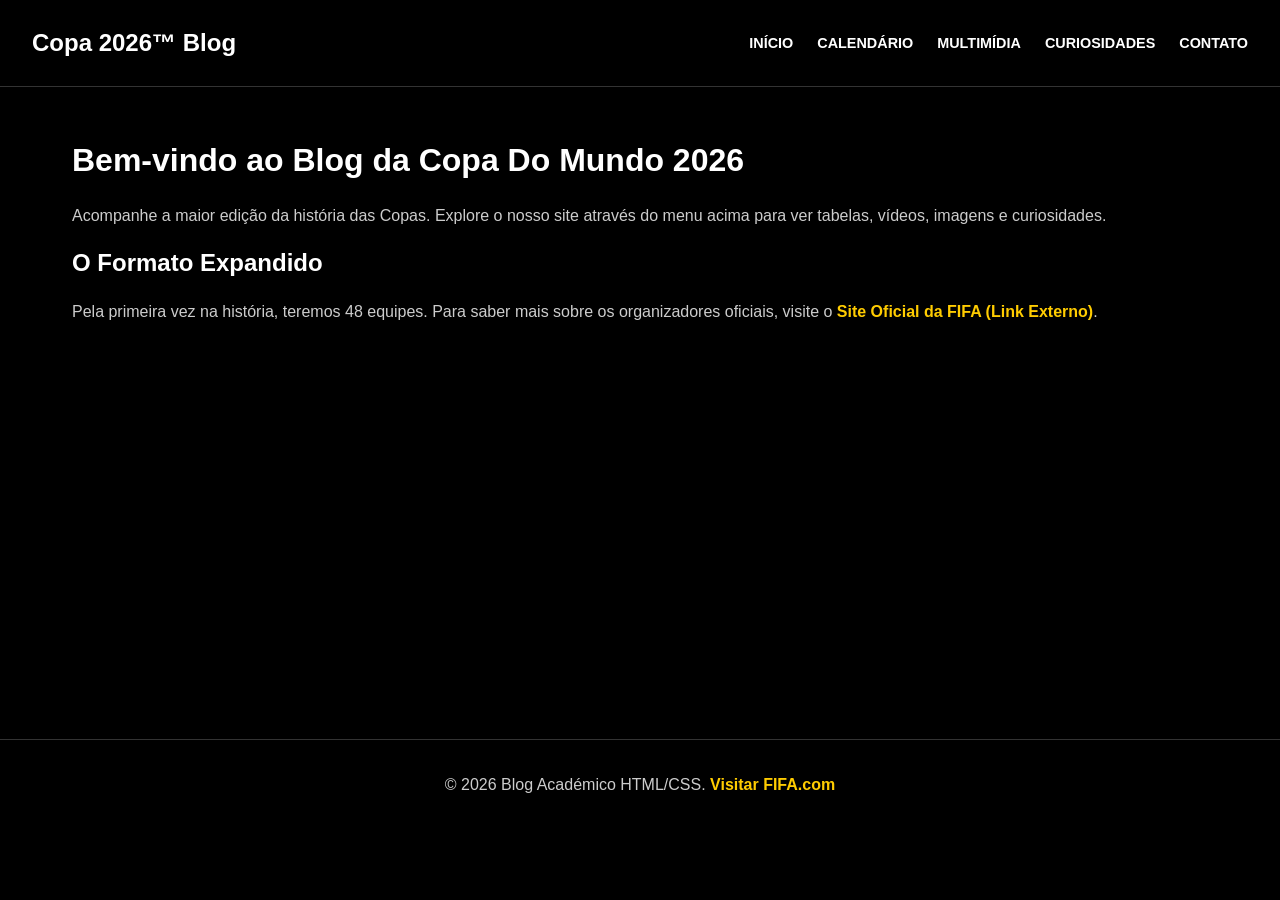
==== index.html @ 53e59e72 "subindo novas pastas(img,estilos) e correcao de palavras" ====
<!DOCTYPE html>
<html lang="pt-PT">
<head>
    <meta charset="UTF-8">
    <meta name="viewport" content="width=device-width, initial-scale=1.0">
    <title>Início | FIFA World Cup 2026™</title>
    <link rel="stylesheet" href="estilos/style.css">
</head>
<body>
    <header>
        <div class="logo">Copa 2026™ Blog</div>
        <nav aria-label="Navegação Principal">
            <a href="index.html">Início</a>
            <a href="calendario.html">Calendário</a>
            <a href="multimidia.html">Multimídia</a>
            <a href="curiosidades.html">Curiosidades</a>
            <a href="contato.html">Contato</a>
        </nav>
    </header>

    <main class="container">
        <h1>Bem-vindo ao Blog da Copa Do Mundo 2026</h1>
        <p>Acompanhe a maior edição da história das Copas. Explore o nosso site através do menu acima para ver tabelas, vídeos, imagens e curiosidades.</p>
        
        <article>
            <h2>O Formato Expandido</h2>
            <p>Pela primeira vez na história, teremos 48 equipes. Para saber mais sobre os organizadores oficiais, visite o <a href="https://www.fifa.com" target="_blank" class="text-link">Site Oficial da FIFA (Link Externo)</a>.</p>
        </article>
    </main>

    <footer>
        <p>&copy; 2026 Blog Académico HTML/CSS. <a href="https://www.fifa.com" target="_blank" class="text-link">Visitar FIFA.com</a></p>
    </footer>

    <div vw class="enabled">
        <div vw-access-button class="active"></div>
        <div vw-plugin-wrapper>
            <div class="vw-plugin-top-wrapper"></div>
        </div>
    </div>
    <script src="https://vlibras.gov.br/app/vlibras-plugin.js"></script>
    <script>new window.VLibras.Widget('https://vlibras.gov.br/app');</script>
</body>
</html>
---- estilos/style.css ----
/* Reset básico e tipografia */
* {
    margin: 0;
    padding: 0;
    box-sizing: border-box;
}

body {
    font-family: -apple-system, BlinkMacSystemFont, 'Segoe UI', Roboto, Helvetica, Arial, sans-serif;
    background-color: #000000;
    color: #ffffff;
    line-height: 1.6;
}

/* Acessibilidade de Teclado (Foco) */
a:focus, button:focus, input:focus, textarea:focus, select:focus {
    outline: 3px solid #ffcc00; /* Contraste alto para navegação por teclado */
    outline-offset: 2px;
}

/* Cabeçalho e Navegação */
header {
    background-color: #000000;
    padding: 1.5rem 2rem;
    display: flex;
    justify-content: space-between;
    align-items: center;
    border-bottom: 1px solid #333;
    flex-wrap: wrap;
    gap: 1rem;
}

.logo {
    font-size: 1.5rem;
    font-weight: 800;
}

nav { display: flex; gap: 1.5rem; flex-wrap: wrap; }
nav a { color: #ffffff; text-decoration: none; font-size: 0.9rem; font-weight: 600; text-transform: uppercase; }
nav a:hover { color: #aaaaaa; }

/* Container Principal */
.container {
    max-width: 1200px;
    margin: 3rem auto;
    padding: 0 2rem;
    min-height: 60vh;
}

h1, h2, h3 { margin-bottom: 1rem; }
p { margin-bottom: 1rem; color: #cccccc; }
a.text-link { color: #ffcc00; text-decoration: none; font-weight: bold; }
a.text-link:hover { text-decoration: underline; }

/* Tabela */
table { width: 100%; border-collapse: collapse; margin-top: 2rem; }
th, td { border: 1px solid #333; padding: 1rem; text-align: left; }
th { background-color: #111; color: #fff; font-weight: bold; }
tr:nth-child(even) { background-color: #0a0a0a; }

/* Multimédia e Imagens */
img { max-width: 100%; height: auto; border-radius: 8px; margin-bottom: 1rem; border: 1px solid #333; }
.video-container {
    position: relative; padding-bottom: 56.25%; height: 0; overflow: hidden; margin-top: 1rem; border-radius: 8px;
}
.video-container iframe { position: absolute; top: 0; left: 0; width: 100%; height: 100%; }

/* Listas e Bookmarks */
.bookmark-nav { margin-bottom: 2rem; background: #111; padding: 1rem; border-radius: 8px; }
.bookmark-nav ul { list-style: none; display: flex; gap: 1rem; flex-wrap: wrap; }
.section-target { margin-top: 3rem; padding-top: 1rem; border-top: 1px dashed #333; }
ul.standard-list { margin-left: 2rem; margin-bottom: 1rem; color: #ccc; }
ul.standard-list li { margin-bottom: 0.5rem; }

/* Formulário */
form { display: flex; flex-direction: column; gap: 1.5rem; max-width: 600px; background: #111; padding: 2rem; border-radius: 8px; }
.form-group { display: flex; flex-direction: column; }
label { margin-bottom: 0.5rem; font-weight: 600; }
input, select, textarea { padding: 0.8rem; background-color: #000; border: 1px solid #444; color: #fff; border-radius: 4px; font-family: inherit; }
.btn-group { display: flex; gap: 1rem; }
button { padding: 0.8rem 2rem; font-weight: 600; border-radius: 30px; cursor: pointer; border: none; transition: 0.2s; }
.btn-submit { background-color: #fff; color: #000; }
.btn-submit:hover { background-color: #ddd; }
.btn-reset { background-color: #333; color: #fff; }
.btn-reset:hover { background-color: #555; }

/* Rodapé */
footer { border-top: 1px solid #333; padding: 2rem; text-align: center; color: #666; margin-top: 4rem; }

/* Responsividade */
@media (max-width: 768px) {
    header { flex-direction: column; text-align: center; }
    nav { justify-content: center; }
    .btn-group { flex-direction: column; }
}
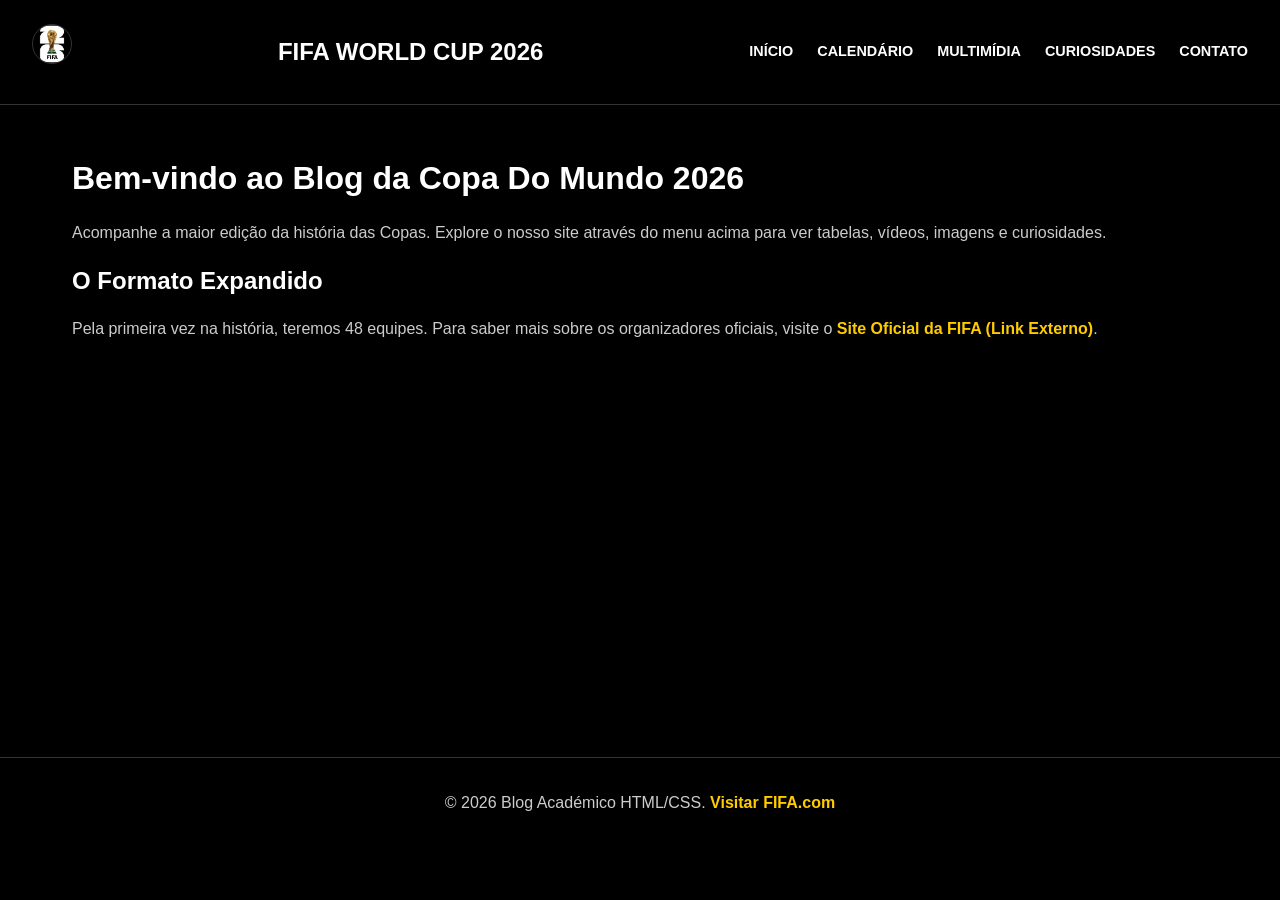
==== commit 71c63217: "subindo a insercao de imagens" ====
--- a/index.html
+++ b/index.html
@@ -5,10 +5,13 @@
     <meta name="viewport" content="width=device-width, initial-scale=1.0">
     <title>Início | FIFA World Cup 2026™</title>
     <link rel="stylesheet" href="estilos/style.css">
+    <link rel="icon" type="image/x-icon" href="img/images-removebg-preview.png">
+
 </head>
 <body>
     <header>
-        <div class="logo">Copa 2026™ Blog</div>
+        <img src="img/176026_imgbank_.png" alt="">
+        <div class="logo">FIFA WORLD CUP 2026</div>
         <nav aria-label="Navegação Principal">
             <a href="index.html">Início</a>
             <a href="calendario.html">Calendário</a>
--- a/estilos/style.css
+++ b/estilos/style.css
@@ -30,6 +30,12 @@
     gap: 1rem;
 }
 
+/*QUero Colocar uma imagem ao lado da logo no header e que nao fique grande*/
+header img {
+    height: 40px; /* Ajuste a altura conforme necessário */
+    width: auto; /* Mantém a proporção da imagem */
+}
+
 .logo {
     font-size: 1.5rem;
     font-weight: 800;
@@ -59,7 +65,7 @@
 tr:nth-child(even) { background-color: #0a0a0a; }
 
 /* Multimédia e Imagens */
-img { max-width: 100%; height: auto; border-radius: 8px; margin-bottom: 1rem; border: 1px solid #333; }
+img { max-width: 100%; height: auto; border-radius: 25px; margin-bottom: 1rem; border: 1px solid #333; }
 .video-container {
     position: relative; padding-bottom: 56.25%; height: 0; overflow: hidden; margin-top: 1rem; border-radius: 8px;
 }
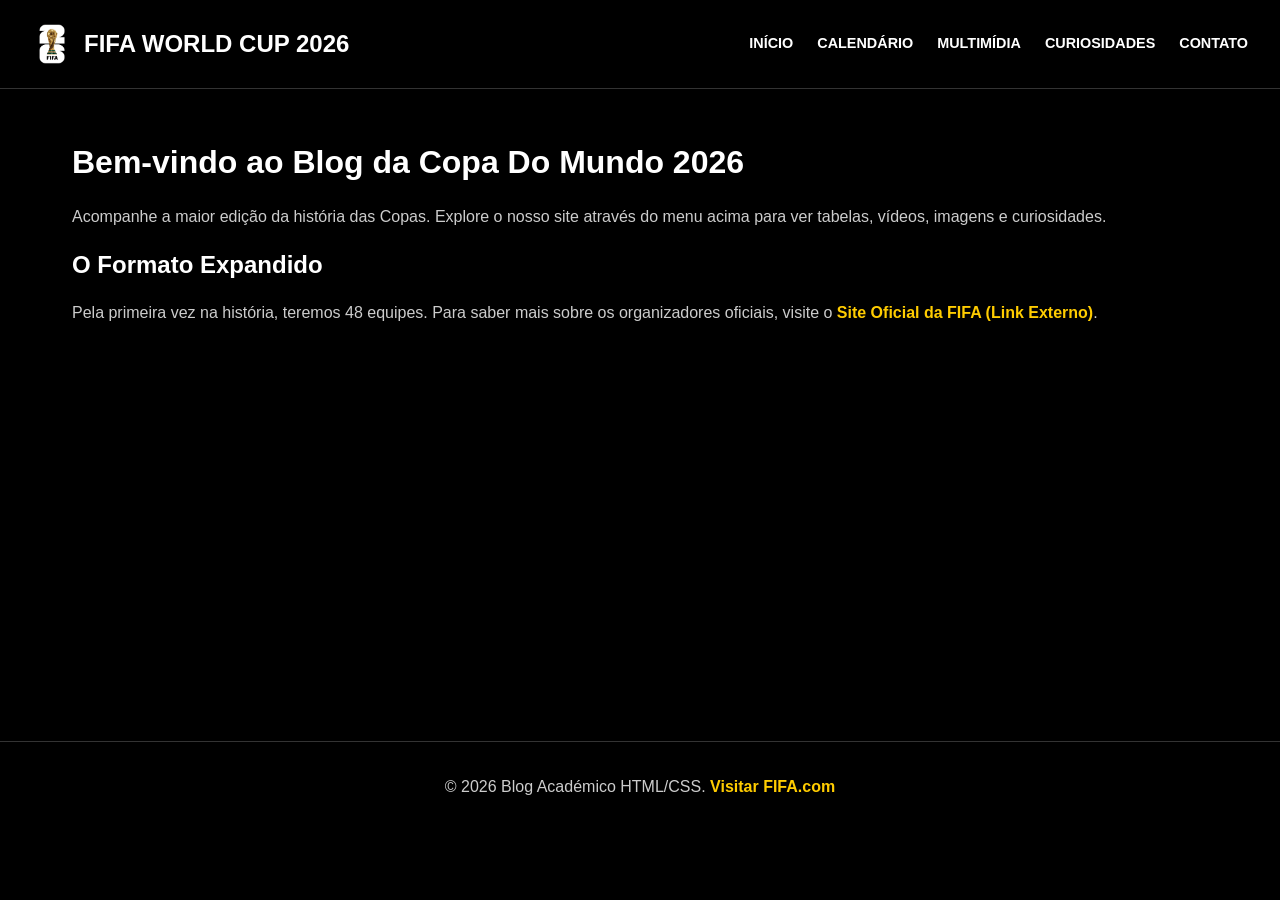
==== commit b1f19aa7: "site atualizado" ====
--- a/index.html
+++ b/index.html
@@ -10,8 +10,10 @@
 </head>
 <body>
     <header>
-        <img src="img/176026_imgbank_.png" alt="">
-        <div class="logo">FIFA WORLD CUP 2026</div>
+        <div class="logo">
+            <img src="img/176026_imgbank_.png" alt="Logo Oficial da Copa do Mundo 2026">
+            <span>FIFA WORLD CUP 2026</span>
+        </div>
         <nav aria-label="Navegação Principal">
             <a href="index.html">Início</a>
             <a href="calendario.html">Calendário</a>
--- a/estilos/style.css
+++ b/estilos/style.css
@@ -13,8 +13,13 @@
 }
 
 /* Acessibilidade de Teclado (Foco) */
-a:focus, button:focus, input:focus, textarea:focus, select:focus {
-    outline: 3px solid #ffcc00; /* Contraste alto para navegação por teclado */
+a:focus,
+button:focus,
+input:focus,
+textarea:focus,
+select:focus {
+    outline: 3px solid #ffcc00;
+    /* Contraste alto para navegação por teclado */
     outline-offset: 2px;
 }
 
@@ -30,20 +35,46 @@
     gap: 1rem;
 }
 
-/*QUero Colocar uma imagem ao lado da logo no header e que nao fique grande*/
-header img {
-    height: 40px; /* Ajuste a altura conforme necessário */
-    width: auto; /* Mantém a proporção da imagem */
-}
-
+/* Alinhamento da Logo e Texto */
 .logo {
     font-size: 1.5rem;
     font-weight: 800;
-}
-
-nav { display: flex; gap: 1.5rem; flex-wrap: wrap; }
-nav a { color: #ffffff; text-decoration: none; font-size: 0.9rem; font-weight: 600; text-transform: uppercase; }
-nav a:hover { color: #aaaaaa; }
+    display: flex;
+    align-items: center;
+    gap: 12px;
+    /* Espaço entre a imagem e o texto */
+}
+
+/* Controle de tamanho e remoção das bordas globais para a logo */
+.logo img {
+    height: 40px;
+    /* Ajuste a altura conforme necessário */
+    width: auto;
+    margin-bottom: 0;
+    /* Anula a margem da regra global de imagens */
+    border: none;
+    /* Anula a borda da regra global */
+    border-radius: 0;
+    /* Anula o arredondamento da regra global */
+}
+
+nav {
+    display: flex;
+    gap: 1.5rem;
+    flex-wrap: wrap;
+}
+
+nav a {
+    color: #ffffff;
+    text-decoration: none;
+    font-size: 0.9rem;
+    font-weight: 600;
+    text-transform: uppercase;
+}
+
+nav a:hover {
+    color: #aaaaaa;
+}
 
 /* Container Principal */
 .container {
@@ -53,49 +84,220 @@
     min-height: 60vh;
 }
 
-h1, h2, h3 { margin-bottom: 1rem; }
-p { margin-bottom: 1rem; color: #cccccc; }
-a.text-link { color: #ffcc00; text-decoration: none; font-weight: bold; }
-a.text-link:hover { text-decoration: underline; }
+h1,
+h2,
+h3 {
+    margin-bottom: 1rem;
+}
+
+p {
+    margin-bottom: 1rem;
+    color: #cccccc;
+}
+
+a.text-link {
+    color: #ffcc00;
+    text-decoration: none;
+    font-weight: bold;
+}
+
+a.text-link:hover {
+    text-decoration: underline;
+}
 
 /* Tabela */
-table { width: 100%; border-collapse: collapse; margin-top: 2rem; }
-th, td { border: 1px solid #333; padding: 1rem; text-align: left; }
-th { background-color: #111; color: #fff; font-weight: bold; }
-tr:nth-child(even) { background-color: #0a0a0a; }
-
-/* Multimédia e Imagens */
-img { max-width: 100%; height: auto; border-radius: 25px; margin-bottom: 1rem; border: 1px solid #333; }
+table {
+    width: 100%;
+    border-collapse: collapse;
+    margin-top: 2rem;
+}
+
+th,
+td {
+    border: 1px solid #333;
+    padding: 1rem;
+    text-align: left;
+}
+
+th {
+    background-color: #111;
+    color: #fff;
+    font-weight: bold;
+}
+
+tr:nth-child(even) {
+    background-color: #0a0a0a;
+}
+
+/* Multimédia e Imagens (Globais) */
+img {
+    max-width: 100%;
+    height: auto;
+    border-radius: 25px;
+    margin-bottom: 1rem;
+    border: 1px solid #333;
+}
+
 .video-container {
-    position: relative; padding-bottom: 56.25%; height: 0; overflow: hidden; margin-top: 1rem; border-radius: 8px;
-}
-.video-container iframe { position: absolute; top: 0; left: 0; width: 100%; height: 100%; }
+    position: relative;
+    padding-bottom: 56.25%;
+    height: 0;
+    overflow: hidden;
+    margin-top: 1rem;
+    border-radius: 8px;
+}
+
+.video-container iframe {
+    position: absolute;
+    top: 0;
+    left: 0;
+    width: 100%;
+    height: 100%;
+}
 
 /* Listas e Bookmarks */
-.bookmark-nav { margin-bottom: 2rem; background: #111; padding: 1rem; border-radius: 8px; }
-.bookmark-nav ul { list-style: none; display: flex; gap: 1rem; flex-wrap: wrap; }
-.section-target { margin-top: 3rem; padding-top: 1rem; border-top: 1px dashed #333; }
-ul.standard-list { margin-left: 2rem; margin-bottom: 1rem; color: #ccc; }
-ul.standard-list li { margin-bottom: 0.5rem; }
+.bookmark-nav {
+    margin-bottom: 2rem;
+    background: #111;
+    padding: 1rem;
+    border-radius: 8px;
+}
+
+.bookmark-nav ul {
+    list-style: none;
+    display: flex;
+    gap: 1rem;
+    flex-wrap: wrap;
+}
+
+.section-target {
+    margin-top: 3rem;
+    padding-top: 1rem;
+    border-top: 1px dashed #333;
+}
+
+ul.standard-list {
+    margin-left: 2rem;
+    margin-bottom: 1rem;
+    color: #ccc;
+}
+
+ul.standard-list li {
+    margin-bottom: 0.5rem;
+}
 
 /* Formulário */
-form { display: flex; flex-direction: column; gap: 1.5rem; max-width: 600px; background: #111; padding: 2rem; border-radius: 8px; }
-.form-group { display: flex; flex-direction: column; }
-label { margin-bottom: 0.5rem; font-weight: 600; }
-input, select, textarea { padding: 0.8rem; background-color: #000; border: 1px solid #444; color: #fff; border-radius: 4px; font-family: inherit; }
-.btn-group { display: flex; gap: 1rem; }
-button { padding: 0.8rem 2rem; font-weight: 600; border-radius: 30px; cursor: pointer; border: none; transition: 0.2s; }
-.btn-submit { background-color: #fff; color: #000; }
-.btn-submit:hover { background-color: #ddd; }
-.btn-reset { background-color: #333; color: #fff; }
-.btn-reset:hover { background-color: #555; }
+form {
+    display: flex;
+    flex-direction: column;
+    gap: 1.5rem;
+    max-width: 600px;
+    background: #111;
+    padding: 2rem;
+    border-radius: 8px;
+}
+
+.form-group {
+    display: flex;
+    flex-direction: column;
+}
+
+label {
+    margin-bottom: 0.5rem;
+    font-weight: 600;
+}
+
+input,
+select,
+textarea {
+    padding: 0.8rem;
+    background-color: #000;
+    border: 1px solid #444;
+    color: #fff;
+    border-radius: 4px;
+    font-family: inherit;
+}
+
+.btn-group {
+    display: flex;
+    gap: 1rem;
+}
+
+button {
+    padding: 0.8rem 2rem;
+    font-weight: 600;
+    border-radius: 30px;
+    cursor: pointer;
+    border: none;
+    transition: 0.2s;
+}
+
+.btn-submit {
+    background-color: #fff;
+    color: #000;
+}
+
+.btn-submit:hover {
+    background-color: #ddd;
+}
+
+.btn-reset {
+    background-color: #333;
+    color: #fff;
+}
+
+.btn-reset:hover {
+    background-color: #555;
+}
 
 /* Rodapé */
-footer { border-top: 1px solid #333; padding: 2rem; text-align: center; color: #666; margin-top: 4rem; }
+footer {
+    border-top: 1px solid #333;
+    padding: 2rem;
+    text-align: center;
+    color: #666;
+    margin-top: 4rem;
+}
 
 /* Responsividade */
 @media (max-width: 768px) {
-    header { flex-direction: column; text-align: center; }
-    nav { justify-content: center; }
-    .btn-group { flex-direction: column; }
+    header {
+        flex-direction: column;
+        text-align: center;
+    }
+
+    nav {
+        justify-content: center;
+    }
+
+    .btn-group {
+        flex-direction: column;
+    }
+}
+
+/* Primeiro, limpe um pouco o seu contentor (removi o display: flex repetido) */
+.containerimagem {
+    display: flex; /* ou inline-flex, escolha apenas um */
+    flex-direction: row;
+    gap: 15px; /* Adiciona um espaço entre as imagens, se houver mais de uma */
+    max-width: 100%;
+    margin-bottom: 1rem;
+}
+
+/* Agora, a regra para diminuir as IMAGENS dentro do contentor */
+.containerimagem img {
+    width: 300px; /* Altere este valor para o tamanho que desejar (ex: 150px, 50%, etc.) */
+    height: auto; /* Mantém a proporção da imagem para não ficar esticada */
+    border-radius: 25px; /* Movi o arredondamento para a imagem */
+    border: 1px solid #333; /* Movi a borda para a imagem */
+}
+
+.minha-section img, .containerimagem img {
+    display: block;          /* Mantém como bloco independente */
+    max-width: 750px;        /* Mantém o tamanho que definiu */
+    width: 100%;             
+    height: auto;            
+    
+    /* A MÁGICA ACONTECE AQUI: */
+    margin: 2rem auto 0 auto; 
 }
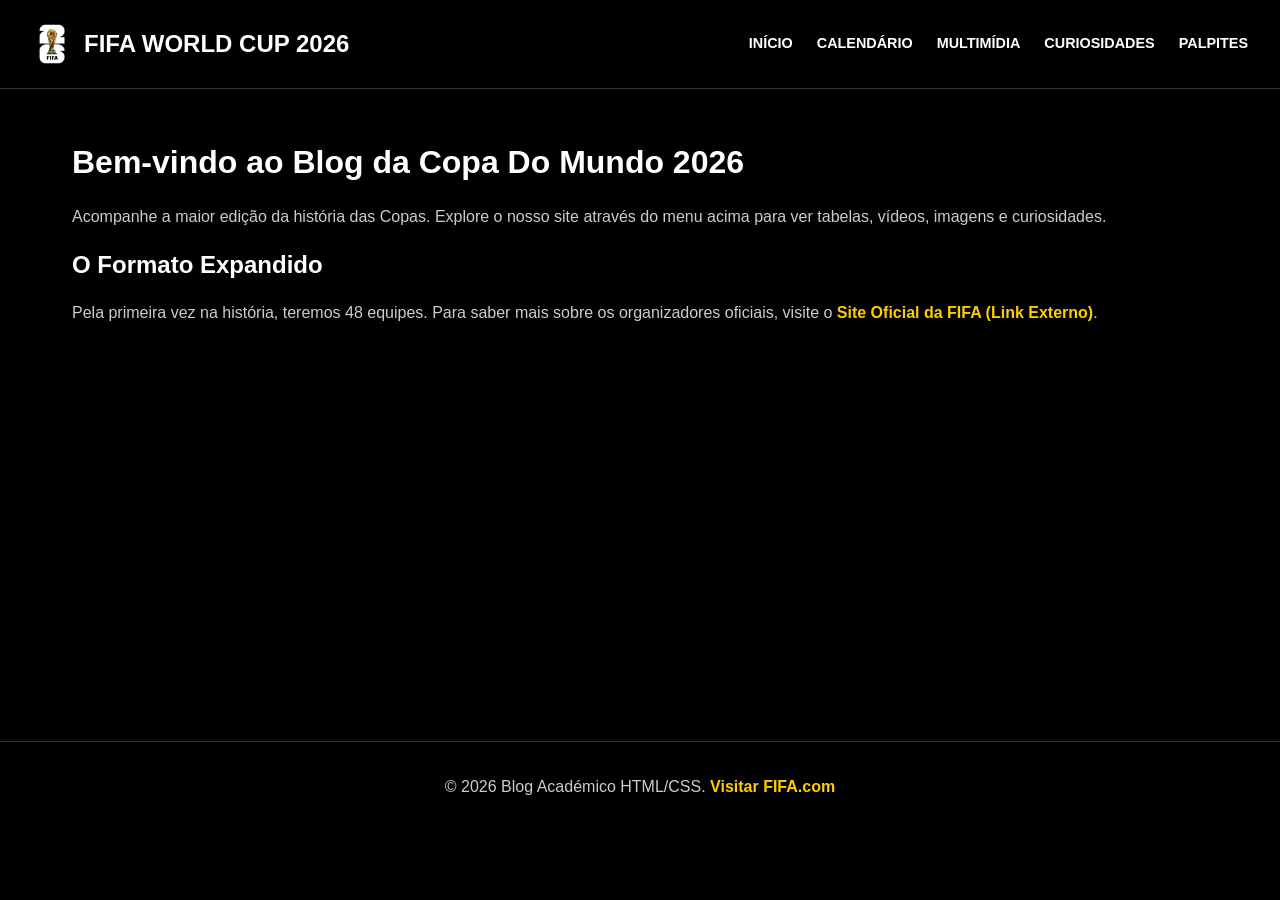
==== commit 69c4402d: "atualizações 26/05" ====
--- a/index.html
+++ b/index.html
@@ -19,7 +19,7 @@
             <a href="calendario.html">Calendário</a>
             <a href="multimidia.html">Multimídia</a>
             <a href="curiosidades.html">Curiosidades</a>
-            <a href="contato.html">Contato</a>
+            <a href="palpites.html">Palpites</a>
         </nav>
     </header>
 
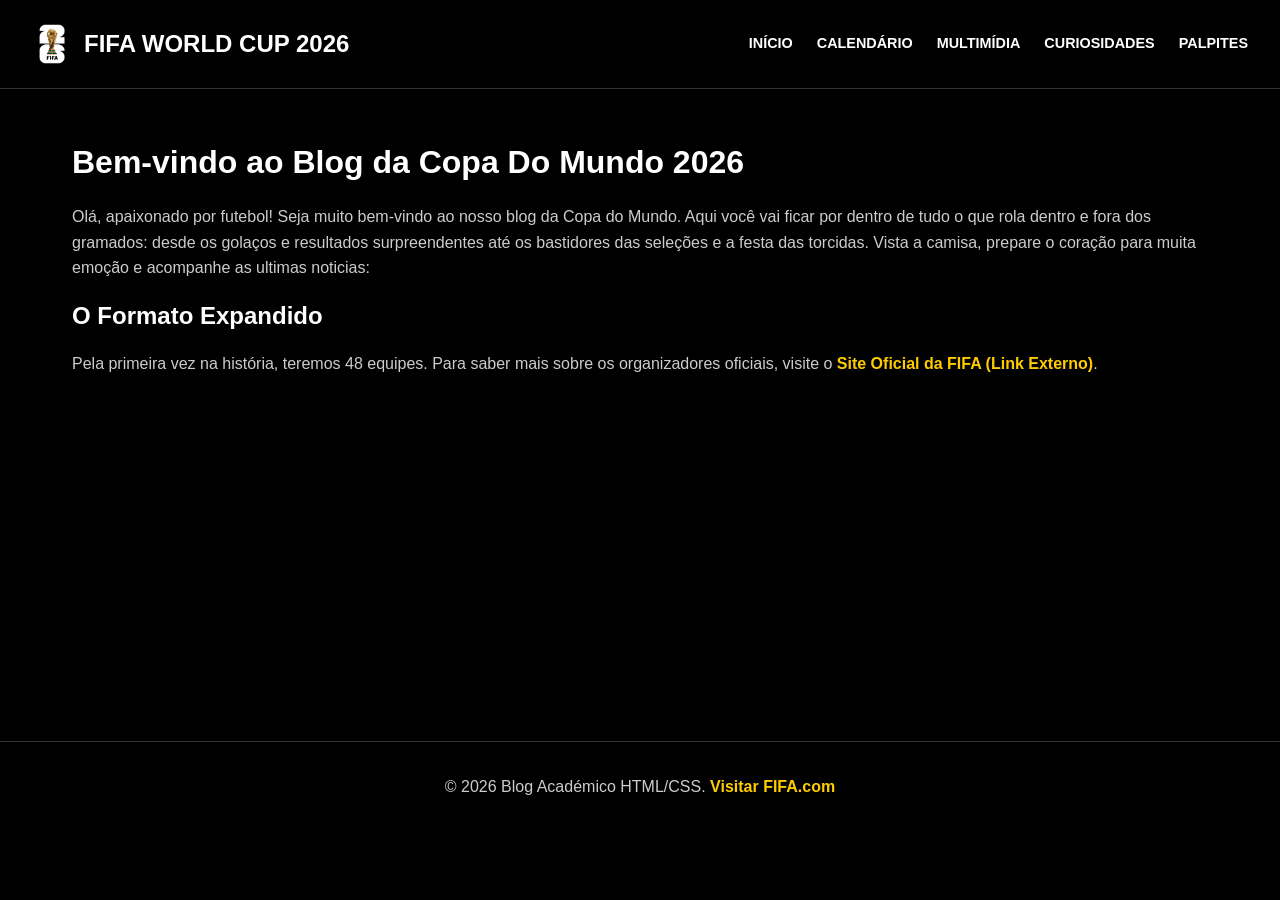
==== commit dc753d16: "09/06" ====
--- a/index.html
+++ b/index.html
@@ -25,7 +25,9 @@
 
     <main class="container">
         <h1>Bem-vindo ao Blog da Copa Do Mundo 2026</h1>
-        <p>Acompanhe a maior edição da história das Copas. Explore o nosso site através do menu acima para ver tabelas, vídeos, imagens e curiosidades.</p>
+        <p>Olá, apaixonado por futebol! Seja muito bem-vindo ao nosso blog da Copa do Mundo. Aqui você vai ficar
+        por dentro de tudo o que rola dentro e fora dos gramados: desde os golaços e resultados surpreendentes até os bastidores das seleções e a
+        festa das torcidas. Vista a camisa, prepare o coração para muita emoção e acompanhe as ultimas noticias:</p>
         
         <article>
             <h2>O Formato Expandido</h2>
--- a/estilos/style.css
+++ b/estilos/style.css
@@ -280,24 +280,23 @@
     display: flex; /* ou inline-flex, escolha apenas um */
     flex-direction: row;
     gap: 15px; /* Adiciona um espaço entre as imagens, se houver mais de uma */
-    max-width: 100%;
-    margin-bottom: 1rem;
+    max-width: 1136px;
+    width: 100%;
+    margin-bottom: 0 auto;
+    padding: 0;
 }
 
 /* Agora, a regra para diminuir as IMAGENS dentro do contentor */
 .containerimagem img {
-    width: 300px; /* Altere este valor para o tamanho que desejar (ex: 150px, 50%, etc.) */
+    width: calc(33.333% - 10px); /* Altere este valor para o tamanho que desejar (ex: 150px, 50%, etc.) */
     height: auto; /* Mantém a proporção da imagem para não ficar esticada */
     border-radius: 25px; /* Movi o arredondamento para a imagem */
     border: 1px solid #333; /* Movi a borda para a imagem */
 }
 
-.minha-section img, .containerimagem img {
-    display: block;          /* Mantém como bloco independente */
-    max-width: 750px;        /* Mantém o tamanho que definiu */
-    width: 100%;             
-    height: auto;            
-    
-    /* A MÁGICA ACONTECE AQUI: */
-    margin: 2rem auto 0 auto; 
+@media (max-width: 768px){
+    .containerimagem img{
+        width: 30%;
+        max-width: 500px;
+    }
 }
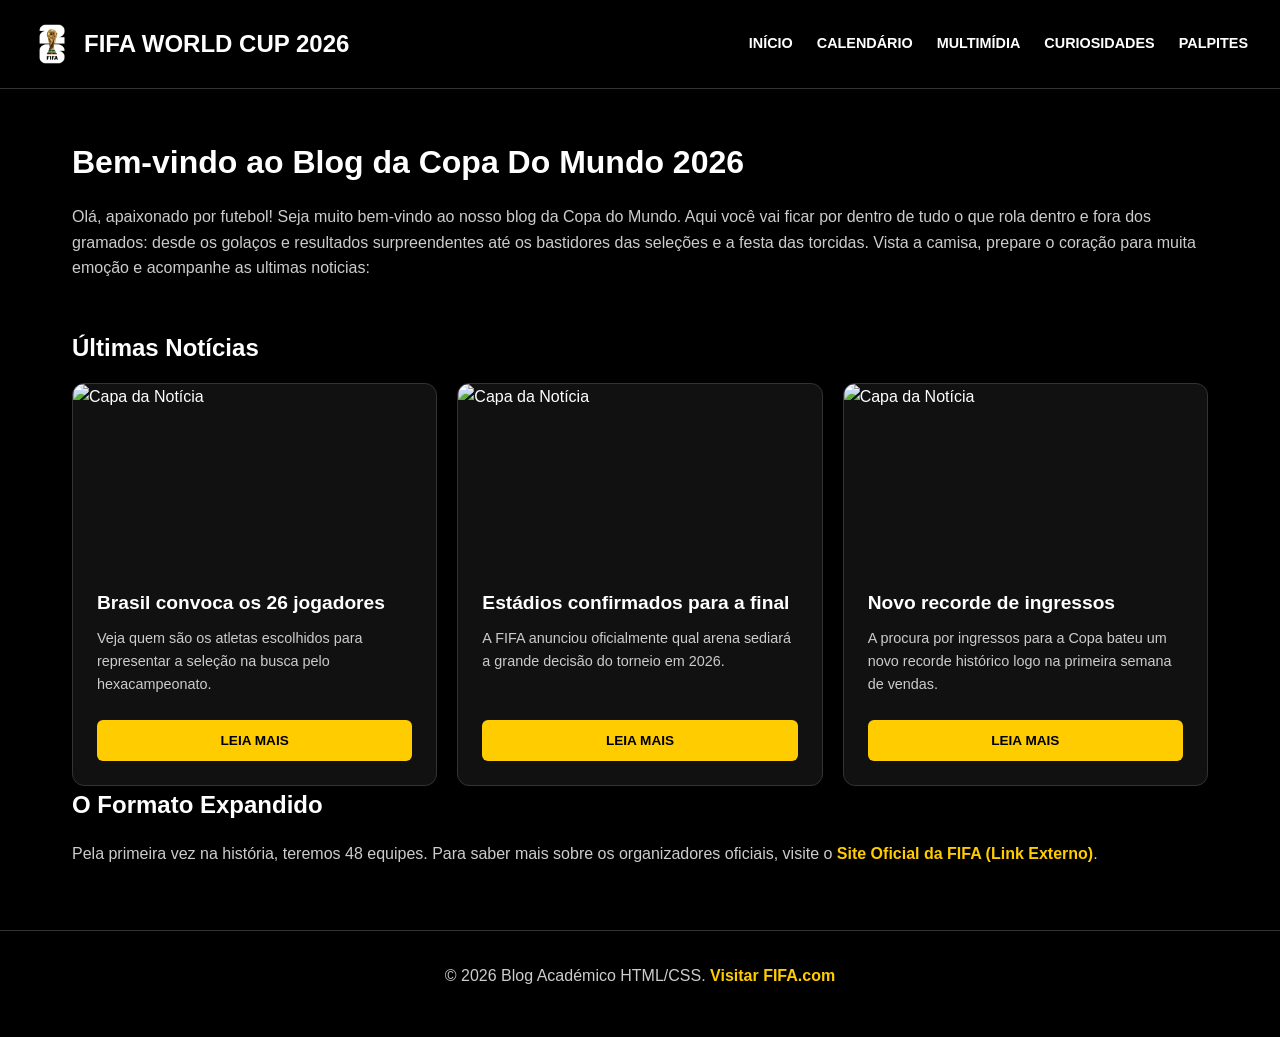
==== commit 8bf12f7e: "subindo o escopo das noticias com grid" ====
--- a/index.html
+++ b/index.html
@@ -29,6 +29,39 @@
         por dentro de tudo o que rola dentro e fora dos gramados: desde os golaços e resultados surpreendentes até os bastidores das seleções e a
         festa das torcidas. Vista a camisa, prepare o coração para muita emoção e acompanhe as ultimas noticias:</p>
         
+        <section class="noticias">
+            <h2>Últimas Notícias</h2>
+            
+            <div class="noticias-grid">
+                <article class="noticia-card">
+                    <img src="img/exemplo-noticia.jpg" alt="Capa da Notícia">
+                    <div class="noticia-conteudo">
+                        <h3>Brasil convoca os 26 jogadores</h3>
+                        <p>Veja quem são os atletas escolhidos para representar a seleção na busca pelo hexacampeonato.</p>
+                        <a href="https://ge.globo.com" target="_blank" class="btn-leiamais">Leia mais</a>
+                    </div>
+                </article>
+
+                <article class="noticia-card">
+                    <img src="img/exemplo-noticia2.jpg" alt="Capa da Notícia">
+                    <div class="noticia-conteudo">
+                        <h3>Estádios confirmados para a final</h3>
+                        <p>A FIFA anunciou oficialmente qual arena sediará a grande decisão do torneio em 2026.</p>
+                        <a href="https://www.fifa.com" target="_blank" class="btn-leiamais">Leia mais</a>
+                    </div>
+                </article>
+
+                <article class="noticia-card">
+                    <img src="img/exemplo-noticia3.jpg" alt="Capa da Notícia">
+                    <div class="noticia-conteudo">
+                        <h3>Novo recorde de ingressos</h3>
+                        <p>A procura por ingressos para a Copa bateu um novo recorde histórico logo na primeira semana de vendas.</p>
+                        <a href="https://www.fifa.com/tickets" target="_blank" class="btn-leiamais">Leia mais</a>
+                    </div>
+                </article>
+            </div>
+        </section>
+
         <article>
             <h2>O Formato Expandido</h2>
             <p>Pela primeira vez na história, teremos 48 equipes. Para saber mais sobre os organizadores oficiais, visite o <a href="https://www.fifa.com" target="_blank" class="text-link">Site Oficial da FIFA (Link Externo)</a>.</p>
--- a/estilos/style.css
+++ b/estilos/style.css
@@ -299,4 +299,103 @@
         width: 30%;
         max-width: 500px;
     }
+}
+
+/* =========================================
+   Cards de Notícias (CSS Grid)
+========================================= */
+.noticias {
+    margin-top: 3rem;
+}
+
+.noticias-grid {
+    display: grid;
+    /* A mágica acontece aqui: divide em 3 colunas de tamanhos iguais (1fr) */
+    grid-template-columns: repeat(3, 1fr); 
+    gap: 20px; /* Espaço entre os cards */
+}
+
+/* O "Corpo" de cada cartão */
+.noticia-card {
+    background-color: #111111; /* Fundo um pouco mais claro que o fundo preto do site */
+    border: 1px solid #333;
+    border-radius: 12px;
+    overflow: hidden; /* Impede que a foto "vaze" pelas bordas arredondadas do card */
+    display: flex;
+    flex-direction: column;
+}
+
+/* Estilo da Imagem dentro do cartão */
+.noticia-card img {
+    width: 100%;
+    height: 180px;
+    object-fit: cover; /* Corta a imagem perfeitamente sem deixá-la esticada ou amassada */
+    border-radius: 0; /* Anula o arredondamento global do seu CSS para a imagem encostar nas bordas */
+    margin-bottom: 0;
+    border: none;
+}
+
+/* A área de texto dentro do cartão */
+.noticia-conteudo {
+    padding: 1.5rem;
+    display: flex;
+    flex-direction: column;
+    flex-grow: 1; /* Preenche o espaço vazio se um título for maior que o outro */
+}
+
+.noticia-conteudo h3 {
+    font-size: 1.2rem;
+    color: #ffffff;
+    margin-bottom: 0.5rem;
+}
+
+.noticia-conteudo p {
+    font-size: 0.9rem;
+    color: #cccccc;
+    margin-bottom: 1.5rem;
+    flex-grow: 1; /* Empurra o botão de link sempre para o final da caixa */
+}
+
+/* Botão "Leia mais" */
+.btn-leiamais {
+    background-color: #ffcc00; /* Amarelo temático */
+    color: #000000;
+    text-decoration: none;
+    text-align: center;
+    padding: 0.6rem;
+    border-radius: 6px;
+    font-weight: 700;
+    text-transform: uppercase;
+    font-size: 0.85rem;
+    transition: 0.2s;
+}
+
+.btn-leiamais:hover {
+    background-color: #e6b800; /* Amarelo mais escuro ao passar o mouse */
+}
+
+/* Responsividade */
+@media (max-width: 768px) {
+    header {
+        flex-direction: column;
+        text-align: center;
+    }
+
+    nav {
+        justify-content: center;
+    }
+
+    .btn-group {
+        flex-direction: column;
+    }
+
+    .containerimagem img{
+        width: 30%;
+        max-width: 500px;
+    }
+
+    /* ADICIONE ESTA PARTE PARA AS NOTÍCIAS NO CELULAR */
+    .noticias-grid {
+        grid-template-columns: 1fr; /* Muda de 3 colunas para apenas 1 coluna no celular */
+    }
 }
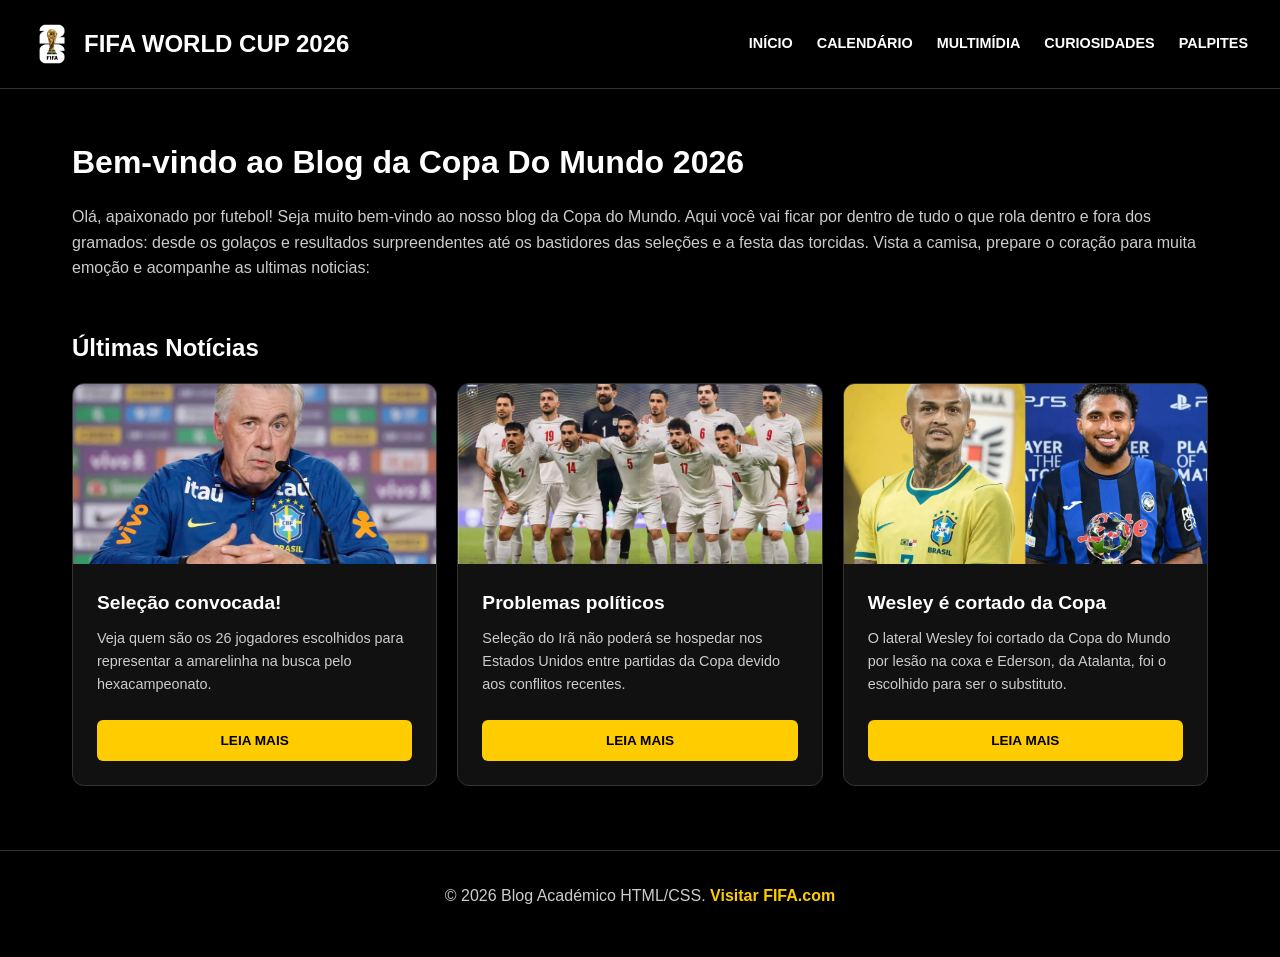
==== commit cbd1c82f: "ultimas atualizacoes" ====
--- a/index.html
+++ b/index.html
@@ -34,38 +34,37 @@
             
             <div class="noticias-grid">
                 <article class="noticia-card">
-                    <img src="img/exemplo-noticia.jpg" alt="Capa da Notícia">
+                    <img src="img/ancelotti.webp" alt="Capa da Notícia">
                     <div class="noticia-conteudo">
-                        <h3>Brasil convoca os 26 jogadores</h3>
-                        <p>Veja quem são os atletas escolhidos para representar a seleção na busca pelo hexacampeonato.</p>
-                        <a href="https://ge.globo.com" target="_blank" class="btn-leiamais">Leia mais</a>
+                        <h3>Seleção convocada!</h3>
+                        <p>Veja quem são os 26 jogadores escolhidos para representar a amarelinha na busca pelo hexacampeonato.</p>
+                        <a href="https://ge.globo.com/futebol/copa-do-mundo/noticia/2026/05/18/convocados-da-selecao-brasileira-para-a-copa-do-mundo-2026-veja-a-lista-de-ancelotti.ghtml" 
+                        target="_blank" class="btn-leiamais">Leia mais</a>
                     </div>
                 </article>
 
                 <article class="noticia-card">
-                    <img src="img/exemplo-noticia2.jpg" alt="Capa da Notícia">
+                    <img src="img/ira.avif" alt="Capa da Notícia">
                     <div class="noticia-conteudo">
-                        <h3>Estádios confirmados para a final</h3>
-                        <p>A FIFA anunciou oficialmente qual arena sediará a grande decisão do torneio em 2026.</p>
-                        <a href="https://www.fifa.com" target="_blank" class="btn-leiamais">Leia mais</a>
+                        <h3>Problemas políticos</h3>
+                        <p>Seleção do Irã não poderá se hospedar nos Estados Unidos entre partidas da Copa devido aos conflitos recentes.</p>
+                        <a href="https://www.cnnbrasil.com.br/esportes/futebol/copa-do-mundo/selecao-do-ira-nao-podera-permanecer-nos-eua-entre-partidas-da-copa/"
+                        target="_blank" class="btn-leiamais">Leia mais</a>
                     </div>
                 </article>
 
                 <article class="noticia-card">
-                    <img src="img/exemplo-noticia3.jpg" alt="Capa da Notícia">
+                    <img src="img/wesley e ederson.webp" alt="Capa da Notícia">
                     <div class="noticia-conteudo">
-                        <h3>Novo recorde de ingressos</h3>
-                        <p>A procura por ingressos para a Copa bateu um novo recorde histórico logo na primeira semana de vendas.</p>
-                        <a href="https://www.fifa.com/tickets" target="_blank" class="btn-leiamais">Leia mais</a>
+                        <h3>Wesley é cortado da Copa</h3>
+                        <p>O lateral Wesley foi cortado da Copa do Mundo por lesão na coxa e Ederson, da Atalanta, foi o escolhido para ser o substituto.</p>
+                        <a href="https://www.espn.com.br/futebol/selecao-brasileira/artigo/_/id/16807991/wesley-cortado-selecao-brasileira-esta-fora-copa-do-mundo-ancelotti-convoca-ederson-atalanta" 
+                        target="_blank" class="btn-leiamais">Leia mais</a>
                     </div>
                 </article>
             </div>
         </section>
 
-        <article>
-            <h2>O Formato Expandido</h2>
-            <p>Pela primeira vez na história, teremos 48 equipes. Para saber mais sobre os organizadores oficiais, visite o <a href="https://www.fifa.com" target="_blank" class="text-link">Site Oficial da FIFA (Link Externo)</a>.</p>
-        </article>
     </main>
 
     <footer>
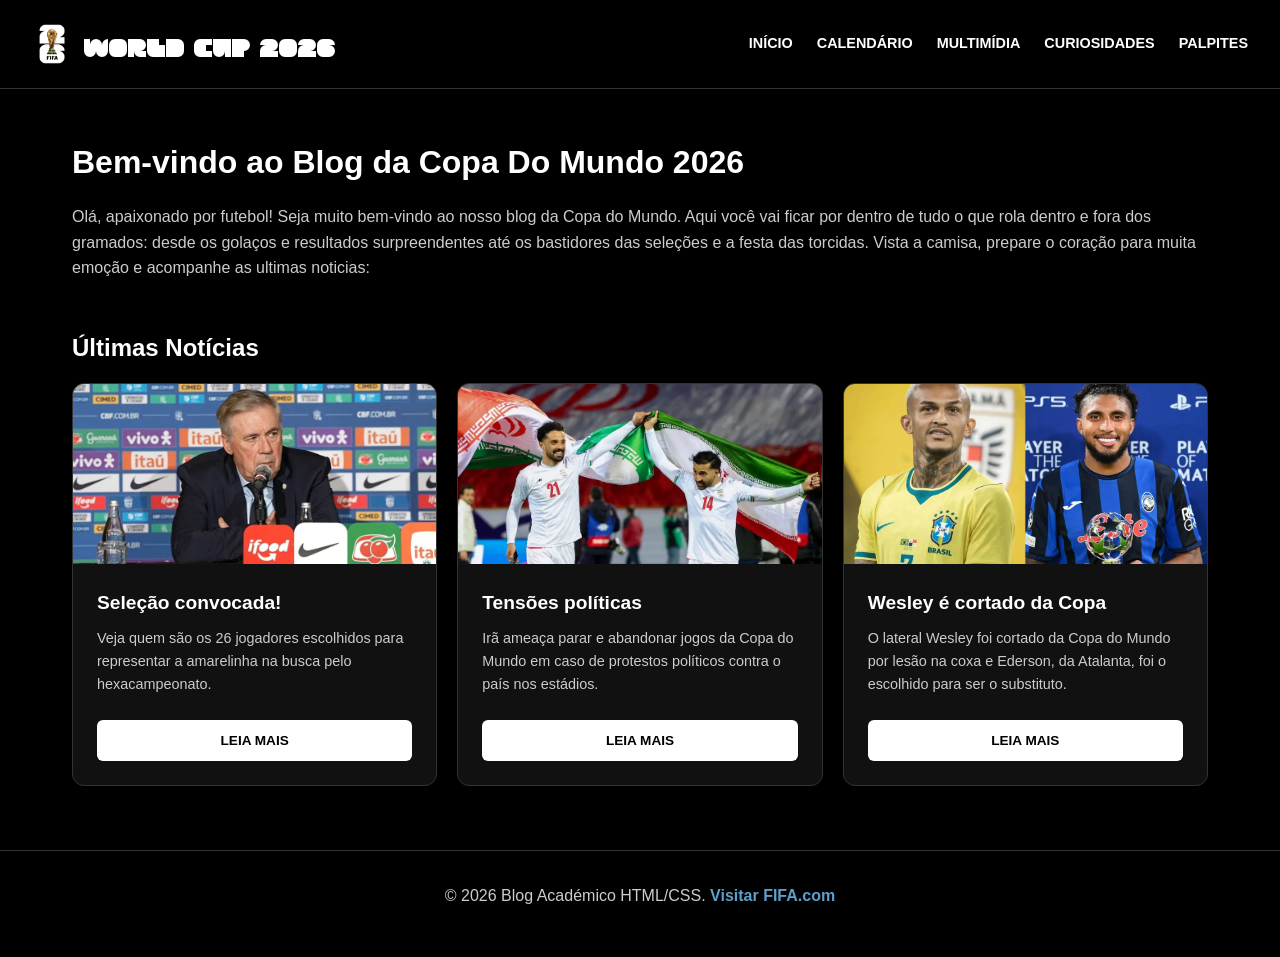
==== commit 165ca5bc: "fonte no cabecalho" ====
--- a/index.html
+++ b/index.html
@@ -1,5 +1,6 @@
 <!DOCTYPE html>
 <html lang="pt-PT">
+
 <head>
     <meta charset="UTF-8">
     <meta name="viewport" content="width=device-width, initial-scale=1.0">
@@ -8,12 +9,14 @@
     <link rel="icon" type="image/x-icon" href="img/images-removebg-preview.png">
 
 </head>
+
 <body>
     <header>
-        <div class="logo">
+        <a href="index.html" class="logo">
             <img src="img/176026_imgbank_.png" alt="Logo Oficial da Copa do Mundo 2026">
-            <span>FIFA WORLD CUP 2026</span>
-        </div>
+            <span>WORLD CUP 2026</span>
+        </a>
+
         <nav aria-label="Navegação Principal">
             <a href="index.html">Início</a>
             <a href="calendario.html">Calendário</a>
@@ -26,30 +29,32 @@
     <main class="container">
         <h1>Bem-vindo ao Blog da Copa Do Mundo 2026</h1>
         <p>Olá, apaixonado por futebol! Seja muito bem-vindo ao nosso blog da Copa do Mundo. Aqui você vai ficar
-        por dentro de tudo o que rola dentro e fora dos gramados: desde os golaços e resultados surpreendentes até os bastidores das seleções e a
-        festa das torcidas. Vista a camisa, prepare o coração para muita emoção e acompanhe as ultimas noticias:</p>
-        
+            por dentro de tudo o que rola dentro e fora dos gramados: desde os golaços e resultados surpreendentes até
+            os bastidores das seleções e a
+            festa das torcidas. Vista a camisa, prepare o coração para muita emoção e acompanhe as ultimas noticias:</p>
+
         <section class="noticias">
             <h2>Últimas Notícias</h2>
-            
+
             <div class="noticias-grid">
                 <article class="noticia-card">
-                    <img src="img/ancelotti.webp" alt="Capa da Notícia">
+                    <img src="img/ancelotti.jpg" alt="Capa da Notícia">
                     <div class="noticia-conteudo">
                         <h3>Seleção convocada!</h3>
-                        <p>Veja quem são os 26 jogadores escolhidos para representar a amarelinha na busca pelo hexacampeonato.</p>
-                        <a href="https://ge.globo.com/futebol/copa-do-mundo/noticia/2026/05/18/convocados-da-selecao-brasileira-para-a-copa-do-mundo-2026-veja-a-lista-de-ancelotti.ghtml" 
-                        target="_blank" class="btn-leiamais">Leia mais</a>
+                        <p>Veja quem são os 26 jogadores escolhidos para representar a amarelinha na busca pelo
+                            hexacampeonato.</p>
+                        <a href="https://ge.globo.com/futebol/copa-do-mundo/noticia/2026/05/18/convocados-da-selecao-brasileira-para-a-copa-do-mundo-2026-veja-a-lista-de-ancelotti.ghtml"
+                            target="_blank" class="btn-leiamais">Leia mais</a>
                     </div>
                 </article>
 
                 <article class="noticia-card">
                     <img src="img/ira.avif" alt="Capa da Notícia">
                     <div class="noticia-conteudo">
-                        <h3>Problemas políticos</h3>
-                        <p>Seleção do Irã não poderá se hospedar nos Estados Unidos entre partidas da Copa devido aos conflitos recentes.</p>
-                        <a href="https://www.cnnbrasil.com.br/esportes/futebol/copa-do-mundo/selecao-do-ira-nao-podera-permanecer-nos-eua-entre-partidas-da-copa/"
-                        target="_blank" class="btn-leiamais">Leia mais</a>
+                        <h3>Tensões políticas</h3>
+                        <p>Irã ameaça parar e abandonar jogos da Copa do Mundo em caso de protestos políticos contra o país nos estádios.</p>
+                        <a href="https://ge.globo.com/futebol/copa-do-mundo/noticia/2026/06/10/ira-ameaca-interromper-jogos-da-copa-do-mundo-em-caso-de-protestos-politicos-contra-o-pais.ghtml"
+                            target="_blank" class="btn-leiamais">Leia mais</a>
                     </div>
                 </article>
 
@@ -57,9 +62,10 @@
                     <img src="img/wesley e ederson.webp" alt="Capa da Notícia">
                     <div class="noticia-conteudo">
                         <h3>Wesley é cortado da Copa</h3>
-                        <p>O lateral Wesley foi cortado da Copa do Mundo por lesão na coxa e Ederson, da Atalanta, foi o escolhido para ser o substituto.</p>
-                        <a href="https://www.espn.com.br/futebol/selecao-brasileira/artigo/_/id/16807991/wesley-cortado-selecao-brasileira-esta-fora-copa-do-mundo-ancelotti-convoca-ederson-atalanta" 
-                        target="_blank" class="btn-leiamais">Leia mais</a>
+                        <p>O lateral Wesley foi cortado da Copa do Mundo por lesão na coxa e Ederson, da Atalanta, foi o
+                            escolhido para ser o substituto.</p>
+                        <a href="https://www.espn.com.br/futebol/selecao-brasileira/artigo/_/id/16807991/wesley-cortado-selecao-brasileira-esta-fora-copa-do-mundo-ancelotti-convoca-ederson-atalanta"
+                            target="_blank" class="btn-leiamais">Leia mais</a>
                     </div>
                 </article>
             </div>
@@ -68,7 +74,8 @@
     </main>
 
     <footer>
-        <p>&copy; 2026 Blog Académico HTML/CSS. <a href="https://www.fifa.com" target="_blank" class="text-link">Visitar FIFA.com</a></p>
+        <p>&copy; 2026 Blog Académico HTML/CSS. <a href="https://www.fifa.com" target="_blank" class="text-link">Visitar
+                FIFA.com</a></p>
     </footer>
 
     <div vw class="enabled">
@@ -80,4 +87,5 @@
     <script src="https://vlibras.gov.br/app/vlibras-plugin.js"></script>
     <script>new window.VLibras.Widget('https://vlibras.gov.br/app');</script>
 </body>
+
 </html>
--- a/estilos/style.css
+++ b/estilos/style.css
@@ -18,7 +18,7 @@
 input:focus,
 textarea:focus,
 select:focus {
-    outline: 3px solid #ffcc00;
+    outline: 3px solid grey;
     /* Contraste alto para navegação por teclado */
     outline-offset: 2px;
 }
@@ -35,14 +35,29 @@
     gap: 1rem;
 }
 
+@font-face {
+  /* O nome que você vai usar para chamar a fonte depois */
+  font-family: 'Fonte Copa'; 
+  
+  /* O caminho para o arquivo da fonte (relativo ao arquivo CSS) */
+  src: url('../font/fifa-26.otf') format('opentype');
+  
+  /* Opcional: defina o peso e o estilo padrão */
+  font-weight: normal;
+  font-style: normal;
+}
+
 /* Alinhamento da Logo e Texto */
 .logo {
+    font-family: 'Fonte Copa', Arial, sans-serif;
     font-size: 1.5rem;
-    font-weight: 800;
     display: flex;
     align-items: center;
-    gap: 12px;
-    /* Espaço entre a imagem e o texto */
+    gap: 12px; /* Espaço entre a imagem e o texto */
+    
+    /* ADICIONE ESTAS DUAS LINHAS ABAIXO: */
+    text-decoration: none; /* Remove o sublinhado padrão de link */
+    color: #ffffff;        /* Garante que o texto continue branco */
 }
 
 /* Controle de tamanho e remoção das bordas globais para a logo */
@@ -96,7 +111,7 @@
 }
 
 a.text-link {
-    color: #ffcc00;
+    color: #5e9fca;
     text-decoration: none;
     font-weight: bold;
 }
@@ -358,7 +373,7 @@
 
 /* Botão "Leia mais" */
 .btn-leiamais {
-    background-color: #ffcc00; /* Amarelo temático */
+    background-color: #ffffff; /* Amarelo temático */
     color: #000000;
     text-decoration: none;
     text-align: center;
@@ -371,7 +386,7 @@
 }
 
 .btn-leiamais:hover {
-    background-color: #e6b800; /* Amarelo mais escuro ao passar o mouse */
+    background-color: #a7a7a7; /* Amarelo mais escuro ao passar o mouse */
 }
 
 /* Responsividade */
